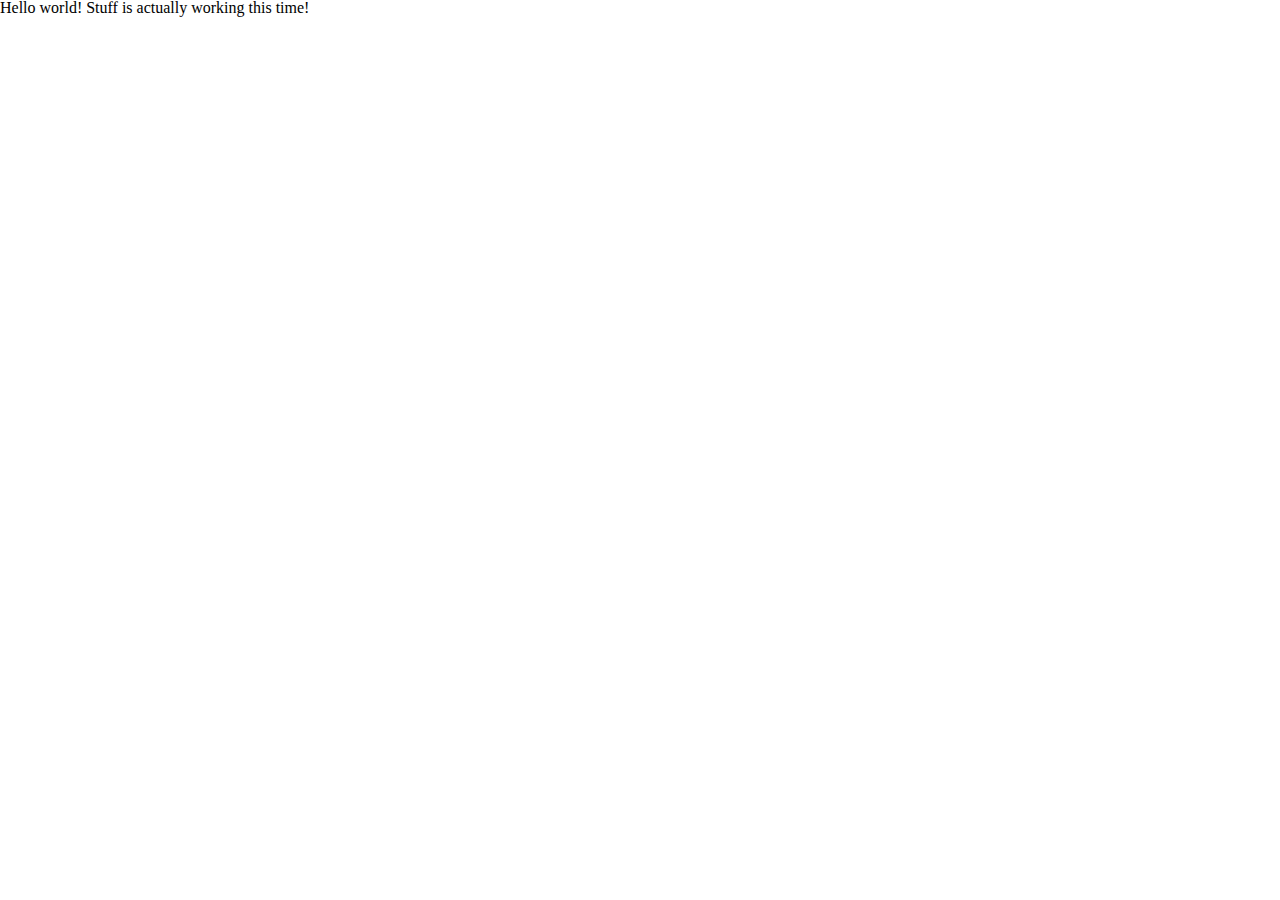
==== index.html @ 48675168 "Added Information to Files" ====
<!DOCTYPE html>
<html lang="en">
<head>
	<meta charset="UTF-8">
	<link rel="stylesheet" href="css/reset.css"></style>
	<link rel="stylesheet" href="css/main.css"></style>
	<title>Thames River Anglers Association</title>
</head>
<body>
	<main>
		<h1 class="hidden">hello world! Stuff is working!</h1>
		<h2>Hello world! Stuff is actually working this time!</h2>
	</main>
	
	<script src="js/main.js"></script>
</body>
</html>
---- css/main.css ----
.hidden
{
	display: none;
}
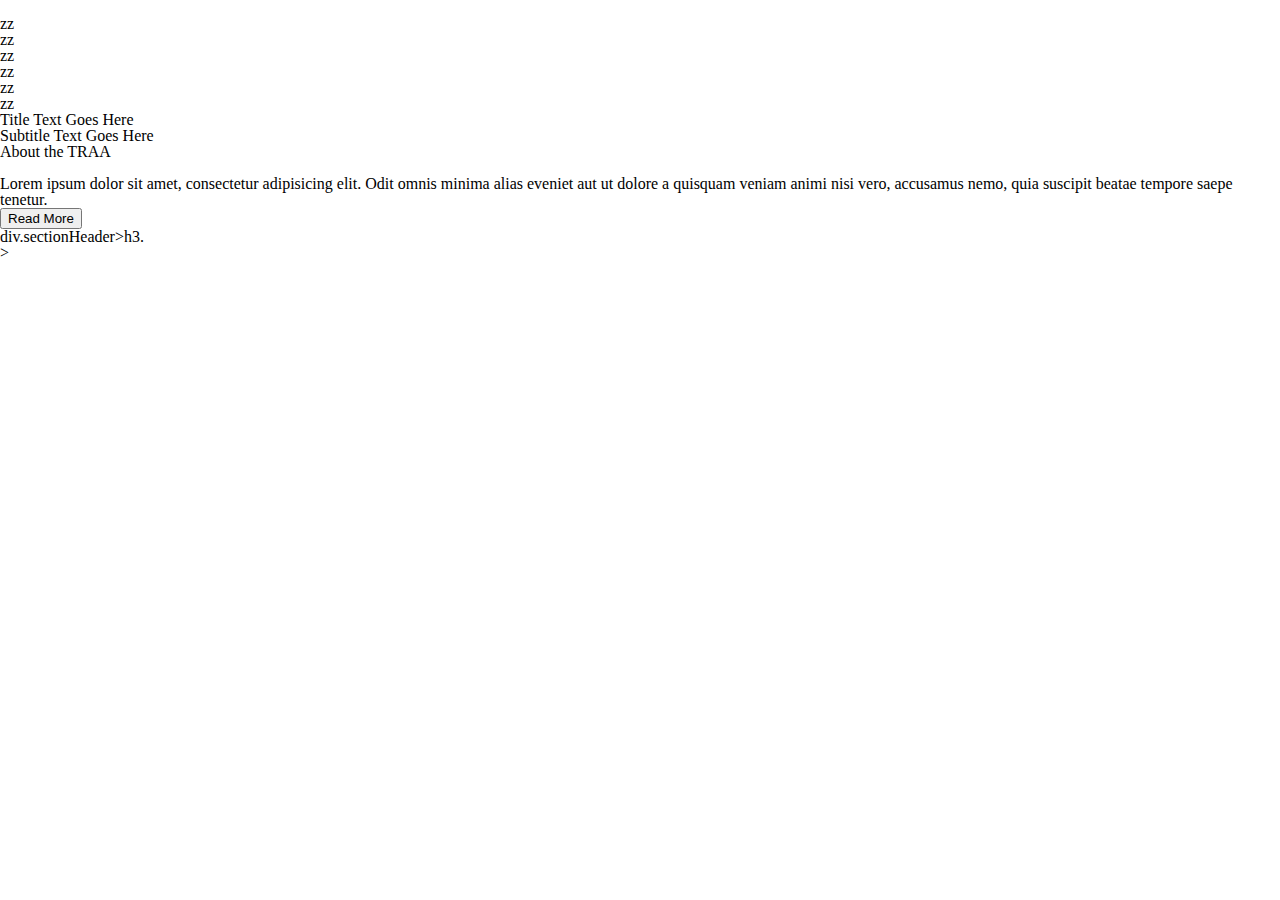
==== commit 3f06d029: "Adding Started HTML Files" ====
--- a/index.html
+++ b/index.html
@@ -8,8 +8,88 @@
 </head>
 <body>
 	<main>
-		<h1 class="hidden">hello world! Stuff is working!</h1>
-		<h2>Hello world! Stuff is actually working this time!</h2>
+<!-- CONTENT START -->
+		<h1 class="hidden">TRAA Header</h1>
+<!-- HEADER START -->
+		<header>
+			<div class="logoHeader">
+				<img src="" alt="" height="" width="">
+			</div>
+			<nav class="headerNav">
+				<h2 class="hidden">Header Navigation (Hamburger Menu)</h2>
+				<ul>
+					<li>zz</li>
+					<li>zz</li>
+					<li>zz</li>
+					<li>zz</li>
+					<li>zz</li>
+					<li>zz</li>
+				</ul>
+			</nav>
+			<div class="socialIconOne">
+				<h2 class="hidden">Facebook</h2>
+			</div>
+			<div class="socialIconTwo">
+				<h2 class="hidden">The Other One</h2>
+			</div>
+		</header>
+<!-- HEADER END -->
+		
+<!-- HERO IMAGE START -->
+		<section>
+			<div class="heroTitle">
+				<h2>Title Text Goes Here</h2>
+			</div>
+			<div class="heroSubtitle">
+				<h2>Subtitle Text Goes Here</h2>
+			</div>
+		</section>
+<!-- HERO IMAGE END -->
+
+<!-- ABOUT START -->
+		<section>
+			<h2 class="hidden">About Section</h2>
+				<div class="sectionHeader">
+					<h3 class="header">About the TRAA</h3>
+				</div>
+
+				<div class="featuredImage-L">
+					<img src="" alt="">
+				</div>
+
+				<div class="aboutSection">
+					<p>
+						Lorem ipsum dolor sit amet, consectetur adipisicing elit. Odit omnis minima alias eveniet aut ut dolore a quisquam veniam animi nisi vero, accusamus nemo, quia suscipit beatae tempore saepe tenetur.
+					</p>
+					<button>Read More</button>
+				</div>
+		</section>
+<!-- ABOUT END -->
+
+<!-- EVENTS START -->
+		<section>
+			div.sectionHeader>h3.
+		</section>
+<!-- EVENTS END -->
+
+<!-- MEMBERSHIPS START -->
+		<section>
+			
+		</section>
+<!-- MEMBERSHIPS END -->
+
+<!-- BUSINESSES START -->
+		<section>
+			
+		</section>
+<!-- BUSINESSES END -->
+
+<!-- FOOTER START -->
+		<footer>
+			
+		</footer>>
+<!-- FOOTER END -->
+
 	</main>
 	
 	<script src="js/main.js"></script>
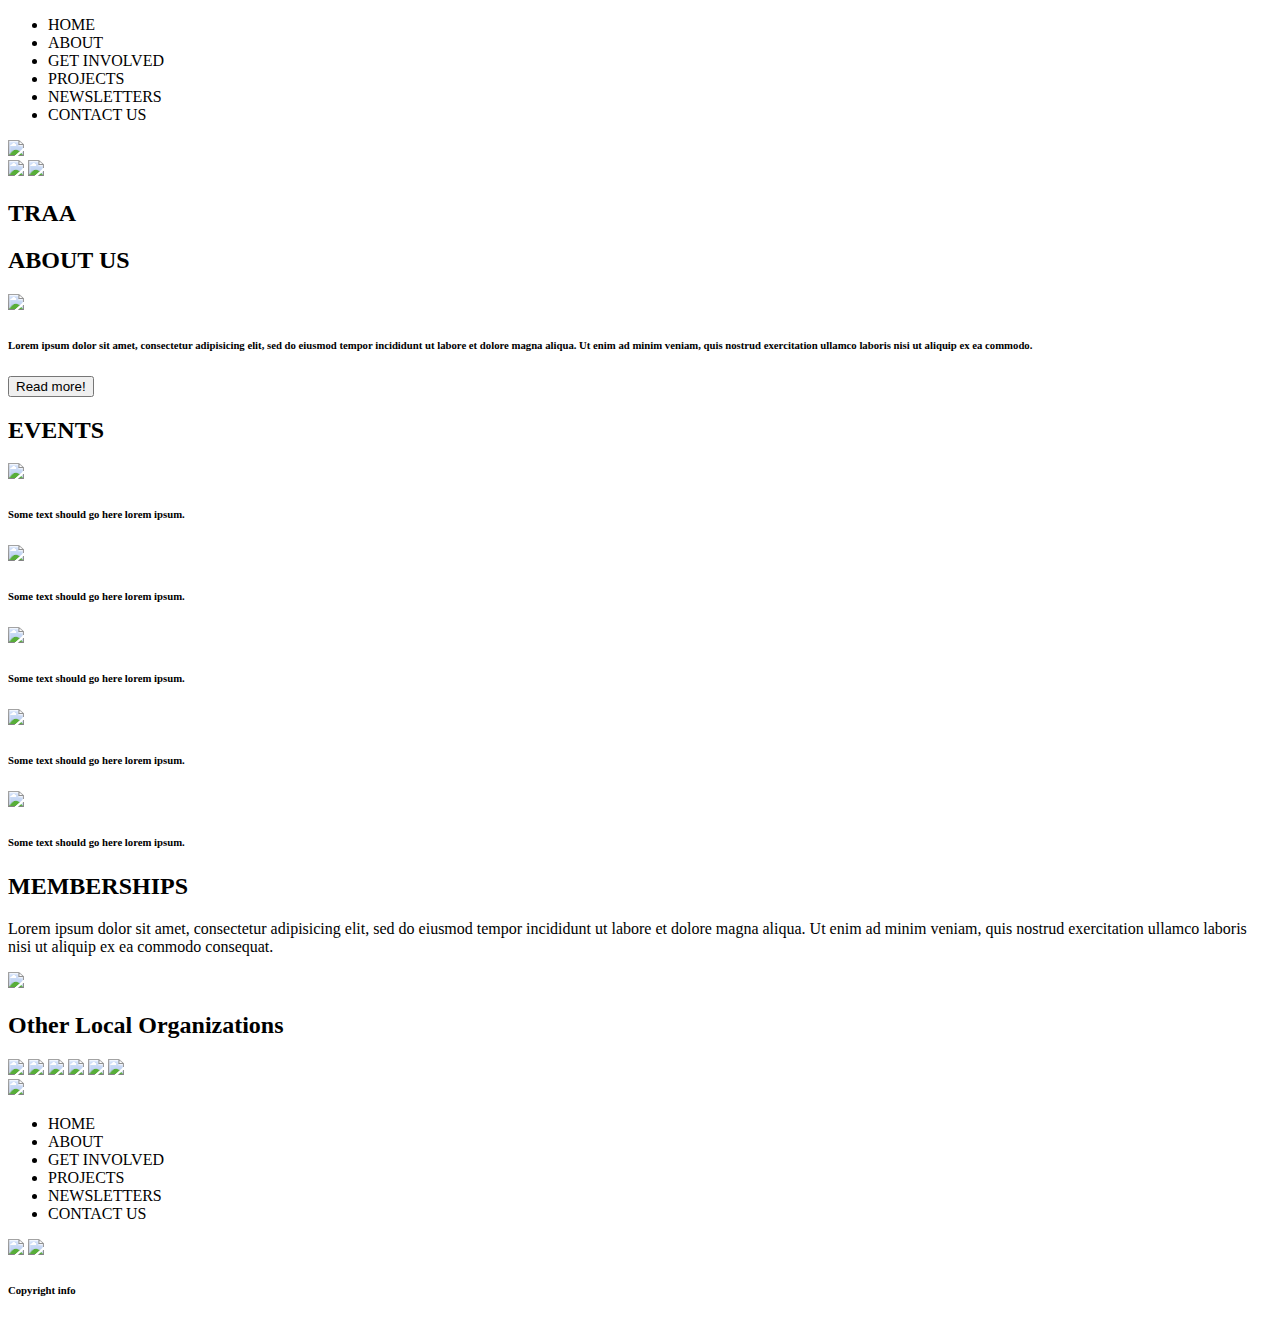
==== commit 439e4440: "6 HTML shells" ====
--- a/index.html
+++ b/index.html
@@ -1,97 +1,130 @@
 <!DOCTYPE html>
-<html lang="en">
+<html>
 <head>
-	<meta charset="UTF-8">
-	<link rel="stylesheet" href="css/reset.css"></style>
-	<link rel="stylesheet" href="css/main.css"></style>
-	<title>Thames River Anglers Association</title>
+	<title>TRAA</title>
 </head>
 <body>
-	<main>
-<!-- CONTENT START -->
-		<h1 class="hidden">TRAA Header</h1>
-<!-- HEADER START -->
-		<header>
-			<div class="logoHeader">
-				<img src="" alt="" height="" width="">
-			</div>
-			<nav class="headerNav">
-				<h2 class="hidden">Header Navigation (Hamburger Menu)</h2>
-				<ul>
-					<li>zz</li>
-					<li>zz</li>
-					<li>zz</li>
-					<li>zz</li>
-					<li>zz</li>
-					<li>zz</li>
-				</ul>
-			</nav>
-			<div class="socialIconOne">
-				<h2 class="hidden">Facebook</h2>
-			</div>
-			<div class="socialIconTwo">
-				<h2 class="hidden">The Other One</h2>
-			</div>
-		</header>
-<!-- HEADER END -->
-		
-<!-- HERO IMAGE START -->
-		<section>
-			<div class="heroTitle">
-				<h2>Title Text Goes Here</h2>
-			</div>
-			<div class="heroSubtitle">
-				<h2>Subtitle Text Goes Here</h2>
-			</div>
-		</section>
-<!-- HERO IMAGE END -->
+<!--HEADER-->
+<header>
+		<!--**this should be condensed**-->
+	<nav>
+		<ul>
+			<li>HOME</li>
+			<li>ABOUT</li>
+			<li>GET INVOLVED</li>
+			<li>PROJECTS</li>
+			<li>NEWSLETTERS</li>
+			<li>CONTACT US</li>
+		</ul>
+	</nav>
+	<div>
+		<li>
+			<img src="images/logo.png">
+		</li>
+	</div>
 
-<!-- ABOUT START -->
-		<section>
-			<h2 class="hidden">About Section</h2>
-				<div class="sectionHeader">
-					<h3 class="header">About the TRAA</h3>
-				</div>
+	<div>
+		<li>
+			<img src="images/social_media/facebook.png">
+			<img src="images/social_media/email.png">
+		</li>
+	</div>
+	<div>
+		<h2>TRAA</h2>
+	</div>
+</header>
+<!--MAIN-->
+	<div>
+		<h2>ABOUT US</h2>
+		<img src="images/whatever.png">
+		<h6>Lorem ipsum dolor sit amet, consectetur adipisicing elit, sed do eiusmod
+		tempor incididunt ut labore et dolore magna aliqua. Ut enim ad minim veniam,
+		quis nostrud exercitation ullamco laboris nisi ut aliquip ex ea commodo.</h6>
+		<button>Read more!</button>
+	</div>
+	
+	<!-- events carousel -->
+	<section>
+		<div>
+			<h2>EVENTS</h2>
+		</div>
 
-				<div class="featuredImage-L">
-					<img src="" alt="">
-				</div>
+		<div>
+			<img src="images/image1.pgn">
+			<h6>Some text should go here lorem ipsum.</h6>
+		</div>
+		<div>
+			<img src="images/image2.pgn">
+			<h6>Some text should go here lorem ipsum.</h6>
+		</div>
+		<div>
+			<img src="images/image3.pgn">
+			<h6>Some text should go here lorem ipsum.</h6>
+		</div>
+		<div>
+			<img src="images/image4.pgn">
+			<h6>Some text should go here lorem ipsum.</h6>
+		</div>
+		<div>
+			<img src="images/image5.pgn">
+			<h6>Some text should go here lorem ipsum.</h6>
+		</div>
+	</section>
 
-				<div class="aboutSection">
-					<p>
-						Lorem ipsum dolor sit amet, consectetur adipisicing elit. Odit omnis minima alias eveniet aut ut dolore a quisquam veniam animi nisi vero, accusamus nemo, quia suscipit beatae tempore saepe tenetur.
-					</p>
-					<button>Read More</button>
-				</div>
-		</section>
-<!-- ABOUT END -->
+	<!-- memberships info -->
+	<section>
+		<h2>MEMBERSHIPS</h2>
+		<div>
+			<p>Lorem ipsum dolor sit amet, consectetur adipisicing elit, sed do eiusmod
+			tempor incididunt ut labore et dolore magna aliqua. Ut enim ad minim veniam,
+			quis nostrud exercitation ullamco laboris nisi ut aliquip ex ea commodo
+			consequat.</p>
+		</div>
+		<div>
+			<img src="images/membership.png">
+		</div>
+	</section>
 
-<!-- EVENTS START -->
-		<section>
-			div.sectionHeader>h3.
-		</section>
-<!-- EVENTS END -->
+	<!-- other local organizations -->
+	<h2>Other Local Organizations</h2>
+	<div>
+		<!-- these should be links -->
+		<img src="images/logo1.png">
+		<img src="images/logo1.png">
+		<img src="images/logo1.png">
+		<img src="images/logo1.png">
+		<img src="images/logo1.png">
+		<img src="images/logo1.png">
+	</div>
+<!--FOOTER-->
+	<footer>
+		<div>
+			<img src="images/logo.png">
+		</div>
+		<div>
+			<ul>
+				<li>HOME</li>
+				<li>ABOUT</li>
+				<li>GET INVOLVED</li>
+				<li>PROJECTS</li>
+				<li>NEWSLETTERS</li>
+				<li>CONTACT US</li>
+			</ul>
+		</div>
+		<div>
+		<li>
+			<img src="images/social_media/facebook.png">
+			<img src="images/social_media/email.png">
+		</li>
+		</div>
+		<div>
+			<h6>Copyright info</h6>
+		</div>
+	</footer>
+</body>
+</html>
 
-<!-- MEMBERSHIPS START -->
-		<section>
-			
-		</section>
-<!-- MEMBERSHIPS END -->
 
-<!-- BUSINESSES START -->
-		<section>
-			
-		</section>
-<!-- BUSINESSES END -->
 
-<!-- FOOTER START -->
-		<footer>
-			
-		</footer>>
-<!-- FOOTER END -->
 
-	</main>
-	
-	<script src="js/main.js"></script>
-</body>
-</html>+
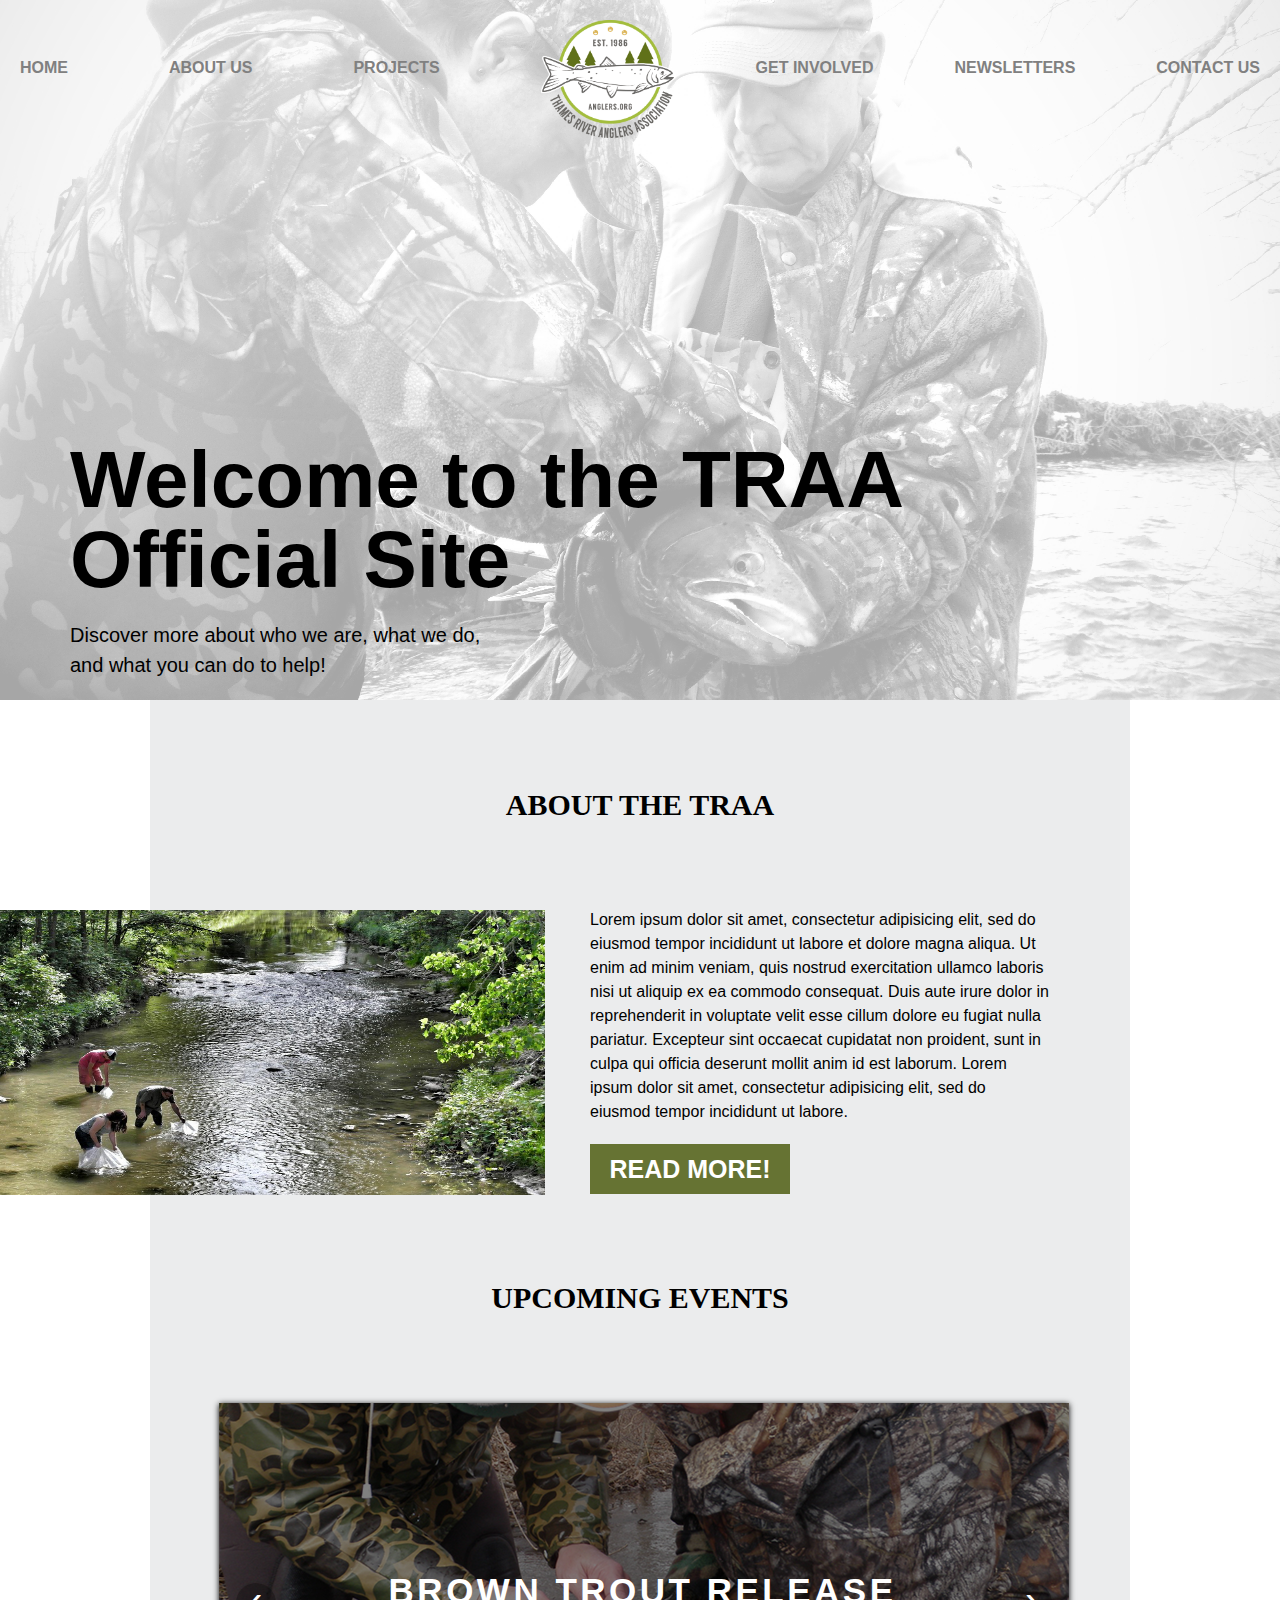
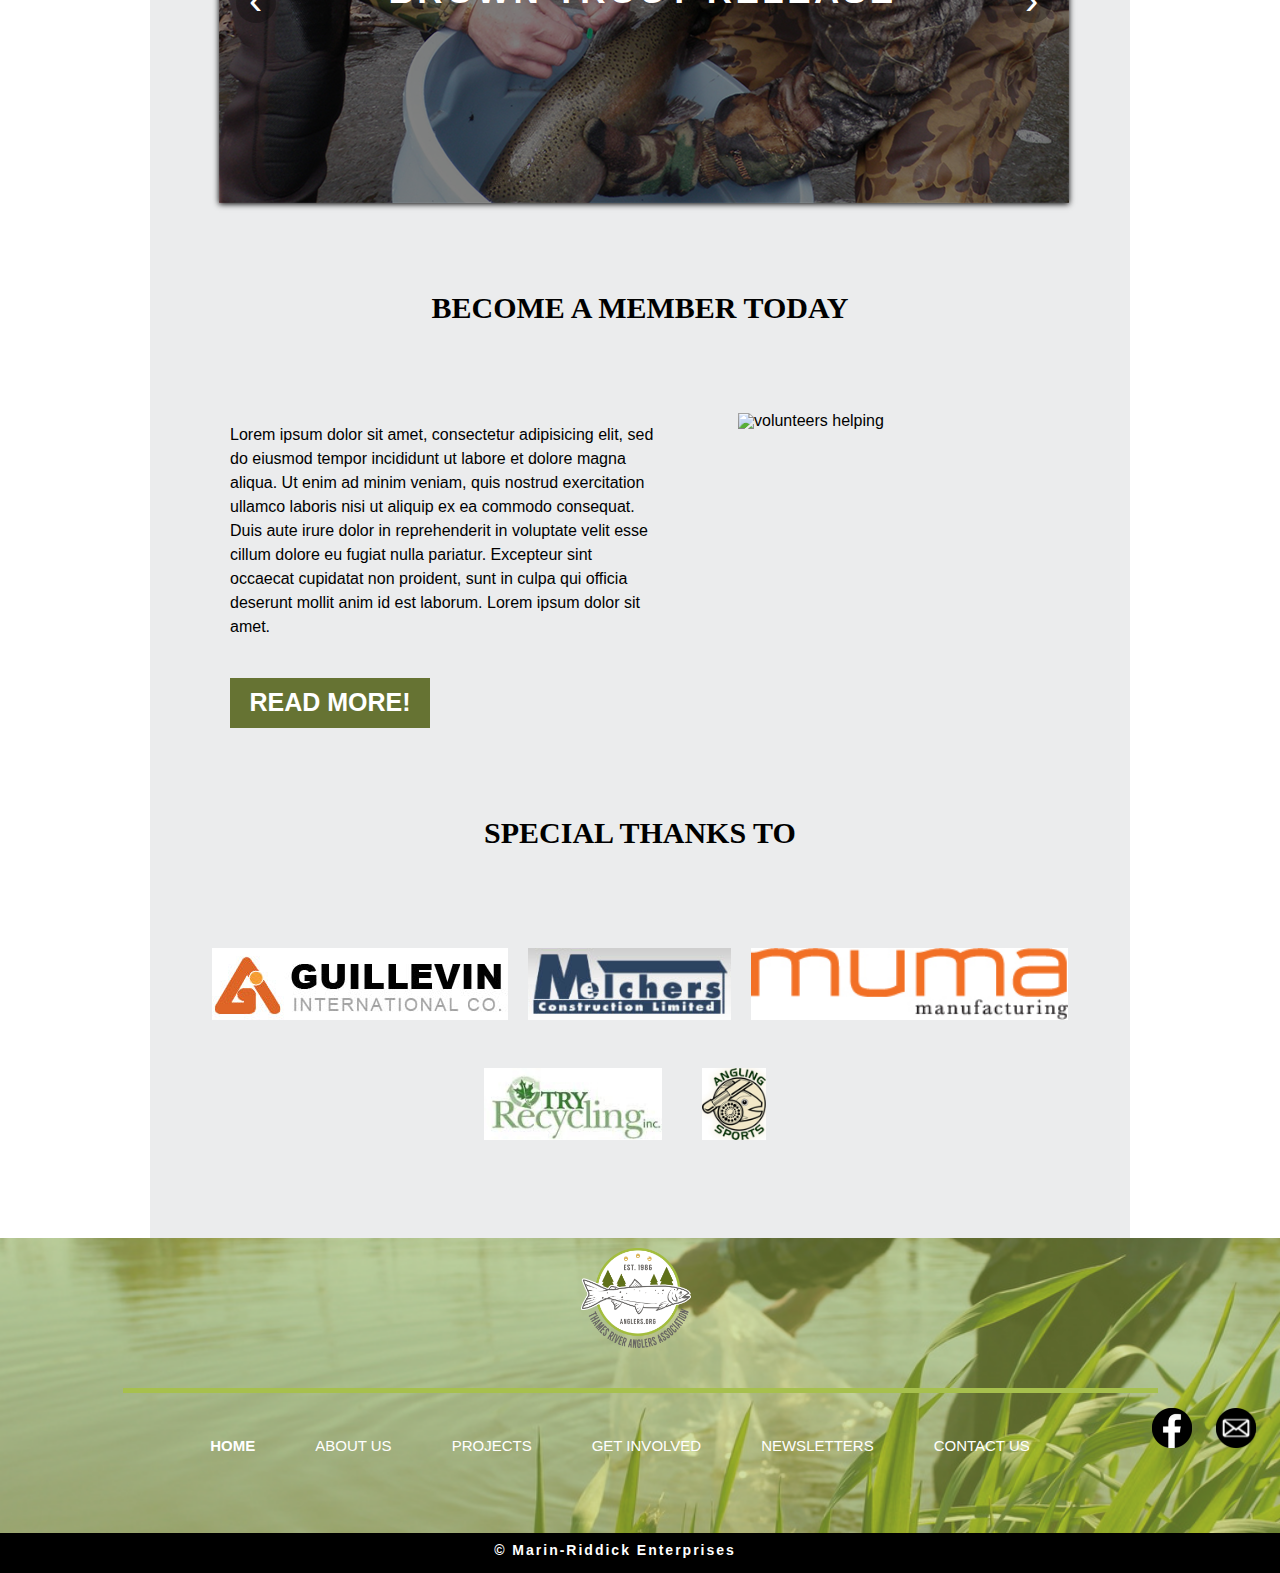
==== commit f6e09885: "Naming conventions + semantic tagging + minor errors fixed" ====
--- a/index.html
+++ b/index.html
@@ -1,130 +1,192 @@
 <!DOCTYPE html>
 <html>
-<head>
-	<title>TRAA</title>
+<head lang="en">
+	<title>Thames River Anglers Association</title>
+	<meta charset="UTF-8">
+	<link rel="stylesheet" type="text/css" href="css/reset.css">
+	<link rel="stylesheet" type="text/css" href="css/main.css">
+	<link rel="shortcut icon" type="image/png" href="images/traa_favicon.png"/>
 </head>
 <body>
-<!--HEADER-->
-<header>
-		<!--**this should be condensed**-->
+<main class="container">
+	<!--HEADER-->
+	<header class="header">
 	<nav>
-		<ul>
-			<li>HOME</li>
-			<li>ABOUT</li>
-			<li>GET INVOLVED</li>
-			<li>PROJECTS</li>
-			<li>NEWSLETTERS</li>
-			<li>CONTACT US</li>
+		<ul class="headerNav">
+				<li id="index"><a href="#">HOME</a></li>
+				<li id="about"><a href="about.html">ABOUT US</a></li>
+				<li id="projects">PROJECTS</li>
+				<a href="index.html">
+				<img class="logoHeader" src="images/traa_logo-MASTER.png" alt="TRAA logo">
+				</a>
+				<li>GET INVOLVED</li>
+				<li>NEWSLETTERS</li>
+				<li><a href="contactus.html">CONTACT US</a></li>
 		</ul>
 	</nav>
-	<div>
-		<li>
-			<img src="images/logo.png">
-		</li>
-	</div>
 
-	<div>
-		<li>
-			<img src="images/social_media/facebook.png">
-			<img src="images/social_media/email.png">
-		</li>
-	</div>
-	<div>
-		<h2>TRAA</h2>
-	</div>
-</header>
-<!--MAIN-->
-	<div>
-		<h2>ABOUT US</h2>
-		<img src="images/whatever.png">
-		<h6>Lorem ipsum dolor sit amet, consectetur adipisicing elit, sed do eiusmod
-		tempor incididunt ut labore et dolore magna aliqua. Ut enim ad minim veniam,
-		quis nostrud exercitation ullamco laboris nisi ut aliquip ex ea commodo.</h6>
-		<button>Read more!</button>
-	</div>
-	
-	<!-- events carousel -->
-	<section>
-		<div>
-			<h2>EVENTS</h2>
+		<!--social media icons
+		<div class="facebook">
+			<a href="https://www.facebook.com/groups/4TRAA/about/" target="_blank">
+				<img src="images/facebook.png" alt="facebook icon" >
+			</a>
 		</div>
+		<div class="email">
+			<a href="mailto:traa@anglers.org">
+				<img src="images/email_logo.png" alt="email icon">
+			</a>
+		</div> -->
 
-		<div>
-			<img src="images/image1.pgn">
-			<h6>Some text should go here lorem ipsum.</h6>
-		</div>
-		<div>
-			<img src="images/image2.pgn">
-			<h6>Some text should go here lorem ipsum.</h6>
-		</div>
-		<div>
-			<img src="images/image3.pgn">
-			<h6>Some text should go here lorem ipsum.</h6>
-		</div>
-		<div>
-			<img src="images/image4.pgn">
-			<h6>Some text should go here lorem ipsum.</h6>
-		</div>
-		<div>
-			<img src="images/image5.pgn">
-			<h6>Some text should go here lorem ipsum.</h6>
-		</div>
-	</section>
+		<h2 class="hero_title">Welcome to the TRAA <br> Official Site</h2>
+		<h4 class="hero_subtitle">Discover more about who we are, what we do, <br> and what you can do to help!</h4>
+	</header>
 
-	<!-- memberships info -->
-	<section>
-		<h2>MEMBERSHIPS</h2>
-		<div>
-			<p>Lorem ipsum dolor sit amet, consectetur adipisicing elit, sed do eiusmod
-			tempor incididunt ut labore et dolore magna aliqua. Ut enim ad minim veniam,
-			quis nostrud exercitation ullamco laboris nisi ut aliquip ex ea commodo
-			consequat.</p>
-		</div>
-		<div>
-			<img src="images/membership.png">
-		</div>
-	</section>
+	<!--MAIN-->
+		<section>
+			<h2 class="hidden">MAIN SECTION</h2>
+			<h2 class="about_title">ABOUT THE TRAA</h2>
+			<div class="about_featured_image">
+				<img src="images/home-about-featured_image.jpg" alt="volunteers cleaning the river">
+			</div>
+			<div class="container_about_text">
+				<h6>Lorem ipsum dolor sit amet, consectetur adipisicing elit, sed do eiusmod
+				tempor incididunt ut labore et dolore magna aliqua. Ut enim ad minim veniam,
+				quis nostrud exercitation ullamco laboris nisi ut aliquip ex ea commodo
+				consequat. Duis aute irure dolor in reprehenderit in voluptate velit esse
+				cillum dolore eu fugiat nulla pariatur. Excepteur sint occaecat cupidatat non
+				proident, sunt in culpa qui officia deserunt mollit anim id est laborum. Lorem ipsum dolor sit amet, consectetur adipisicing elit, sed do eiusmod
+				tempor incididunt ut labore.</h6>
+					<button class="about_button">
+						<a href="about.html">
+							<h5>READ MORE!</h5>
+						</a>
+					</button>
+				</div>
+			</div>
+		</section>
 
-	<!-- other local organizations -->
-	<h2>Other Local Organizations</h2>
-	<div>
-		<!-- these should be links -->
-		<img src="images/logo1.png">
-		<img src="images/logo1.png">
-		<img src="images/logo1.png">
-		<img src="images/logo1.png">
-		<img src="images/logo1.png">
-		<img src="images/logo1.png">
-	</div>
-<!--FOOTER-->
-	<footer>
-		<div>
-			<img src="images/logo.png">
-		</div>
-		<div>
-			<ul>
-				<li>HOME</li>
-				<li>ABOUT</li>
-				<li>GET INVOLVED</li>
-				<li>PROJECTS</li>
-				<li>NEWSLETTERS</li>
-				<li>CONTACT US</li>
-			</ul>
-		</div>
-		<div>
-		<li>
-			<img src="images/social_media/facebook.png">
-			<img src="images/social_media/email.png">
-		</li>
-		</div>
-		<div>
-			<h6>Copyright info</h6>
-		</div>
-	</footer>
+		<!-- events carousel -->
+		<section>
+			<h2 class="hidden">NEXT EVENTS</h2>
+			<h2 class="events_title">UPCOMING EVENTS</h2>
+			<div class="carousel_events">
+		        <input class="carousel-open" type="radio" id="carousel-1" name="carousel" aria-hidden="true" hidden="" checked="checked">
+		        <div class="carousel-item">
+		            <img src="images/projects-project_2_crs.png" alt="brown trout release">
+		            <h3>BROWN TROUT RELEASE</h3>
+		        </div>
+		        <input class="carousel-open" type="radio" id="carousel-2" name="carousel" aria-hidden="true" hidden="">
+		        <div class="carousel-item">
+		            <img src="images/projects-project_3_crs.JPG" alt="creek habitat project">
+		            <h3>CREEK HABITAT PROJECT</h3>
+		        </div>
+		        <input class="carousel-open" type="radio" id="carousel-3" name="carousel" aria-hidden="true" hidden="">
+		        <div class="carousel-item">
+		            <img src="images/projects-project_4_crs.JPG" alt="stream habitat work">
+		            <h3>STREAM HABITAT WORK</h3>
+		        </div>
+		        <label for="carousel-3" class="carousel-control prev control-1">‹</label>
+		        <label for="carousel-2" class="carousel-control next control-1">›</label>
+		        <label for="carousel-1" class="carousel-control prev control-2">‹</label>
+		        <label for="carousel-3" class="carousel-control next control-2">›</label>
+		        <label for="carousel-2" class="carousel-control prev control-3">‹</label>
+		        <label for="carousel-1" class="carousel-control next control-3">›</label>
+		    </div>
+			</section>
+
+		<!-- memberships info -->
+		<section>
+			<h2 class="hidden">MEMBERSHIP INFORMATION</h2>
+			<h2 class="membership_title">BECOME A MEMBER TODAY</h2>
+			<div class="container_memb_text">
+				<p>Lorem ipsum dolor sit amet, consectetur adipisicing elit, sed do eiusmod
+				tempor incididunt ut labore et dolore magna aliqua. Ut enim ad minim veniam,
+				quis nostrud exercitation ullamco laboris nisi ut aliquip ex ea commodo
+				consequat. Duis aute irure dolor in reprehenderit in voluptate velit esse
+				cillum dolore eu fugiat nulla pariatur. Excepteur sint occaecat cupidatat non
+				proident, sunt in culpa qui officia deserunt mollit anim id est laborum. Lorem ipsum dolor sit amet.</p>
+			</div>
+			<div class="memb_featured_image"> <img src="images/memberships-featured_image.jpg" alt="volunteers helping" ></div>
+			<button class="memb_button">
+					<a href="#">
+						<h5>READ MORE!</h5>
+					</a>
+			</button>
+		</section>
+
+		<!-- sponsors -->
+		<section>
+			<h2 class="hidden">Sponsor's publicity</h2>
+			<h2 class="local_title">SPECIAL THANKS TO</h2>
+			<div class="local_flexbox">
+				<div>
+					<a href="https://www.guillevin.com/default/" target="_blank">
+						<img id="guillevin" src="images/logo-guillevin.jpg" alt="Guillevin logo">
+					</a>
+				</div>
+				<div>
+					<a href="https://www.melchersconstruction.com/" target="_blank">
+						<img id="melchers" src="images/logo-melchers.jpg" alt="Melchers logo">
+					</a>
+				</div>
+				<div>
+					<a href="http://www.mumamanufacturing.com/" target="_blank">
+						<img id="muma" src="images/logo-muma.jpg" alt="Muma logo">
+					</a>
+				</div>
+			</div>
+			<div class="local_flexbox2">
+				<div>
+					<a href="http://tryrecycling.com/" target="_blank">
+						<img id="recycling" src="images/logo-try_recycling.jpg" alt="Try recycling logo">
+					</a>
+				</div>
+				<div>
+					<a href="https://anglingsports.ca/" target="_blank">
+						<img id="angling" src="images/logo-angling_sports.jpg" alt="Angling Sports logo">
+					</a>
+				</div>
+			</div>
+		</section>
+
+	<!--FOOTER-->
+		<footer class="footer">
+			<div class="footer_logo">
+				<a href="#">
+				<img src="images/traa_logo-MASTER.png" alt="TRAA logo">
+				</a>
+			</div>
+			<div class="footer_line_flex">
+				<div class="footer_line"></div> <!--footer division line-->
+			</div>
+		<!--footer navbar-->
+			<div class="footer_navbar">
+				<nav>
+					<ul>
+						<li class="selected_footer"><a href="#">HOME</a></li>
+						<li><a href="about.html">ABOUT US</a></li>
+						<li> PROJECTS</li>
+						<li>GET INVOLVED</li>
+						<li>NEWSLETTERS</li>
+						<li><a href="contactus.html">CONTACT US</a></li>
+					</ul>
+				</nav>
+			</div>
+
+			<div class="facebook_footer">
+			<a href="https://www.facebook.com/groups/4TRAA/about/" target="_blank">
+				<img src="images/facebook-footer.png" alt="facebook icon">
+			</a>
+			</div>
+			<div class="email_footer">
+			<a href="mailto:traa@anglers.org">
+				<img src="images/email_logo-footer.png" alt="email icon">
+			</a>
+			</div>
+			<div class="copyright">
+				<h6>© Marin-Riddick Enterprises</h6>
+			</div>
+		</footer>
+</main>
 </body>
 </html>
-
-
-
-
-
--- a/css/main.css
+++ b/css/main.css
@@ -0,0 +1,1011 @@
+
+/* container set up */
+
+body {
+	background-color: white;
+	font-family: Arial, sans-serif;
+}
+
+.container {
+	width: 980px;
+	margin: 0 auto;
+	background-color: #EBECED;
+}
+
+/* ----------INDEX------------ */
+
+.hidden {
+	display: none;
+}
+
+/* HEADER */
+
+.header {
+	background-image: url(../images/home-hero_image.png);
+	background-repeat: no-repeat;
+	background-size: cover;
+	margin-left: -50vw;
+	margin-right: -50vw;
+	max-width: 100vw;
+	position: relative;
+	left: 50%;
+	right: 50%;
+	width: 100vw;
+	height: 700px;
+}
+
+.logoHeader {
+	width: 134px;
+	height: 118px;
+	position: relative;
+	padding: 0px;
+}
+
+.headerNav {
+	display: flex;
+	flex-direction: row;
+	justify-content: space-between;
+	width: auto;
+	height: 100px;
+	font-family: sans-serif;
+	font-size: 16px;
+	padding: 20px;
+	color: #808080;
+	position: relative;
+	font-weight: bold;
+}
+
+#index, #about, #projects {
+	padding-right: 20px;
+}
+
+
+
+.headerNav li {
+	padding-top: 40px;
+	cursor: pointer;
+}
+
+.headerNav li:hover {
+  filter:drop-shadow(3px 3px 3px #BDBDBD);
+}
+
+.headerNav a {	
+  	color: #808080;
+  	text-decoration: none;
+}
+
+.headerNav li:visited, a:visited {	
+  	text-decoration: none;
+}
+/*
+.facebook img {
+ 	width: 40px;
+ 	height: 40px;
+ 	position: absolute;
+ 	left: 90%;
+ 	margin-top: -60px;
+ 	cursor: pointer;	
+}
+
+.facebook img:hover {	
+  	filter:drop-shadow(3px 3px 3px #5C5C5C);
+  	transition: all 0.2s ease;
+
+}
+
+.email img {
+ 	width: 40px;
+ 	height: 40px;
+ 	position: absolute;
+ 	left: 95%;
+ 	margin-top: -60px;
+ 	cursor: pointer;
+}
+
+.email img:hover {	
+  	filter:drop-shadow(3px 3px 3px #5C5C5C);
+  	transition: all 0.2s ease;
+}
+*/
+
+.hero_title {
+	font-size: 80px;
+	text-align: left;
+	padding-left: 20px;
+	color: black;
+	font-weight: bold;
+	margin-top: 300px;
+	margin-left: 50px;
+}
+
+.hero_subtitle {
+	font-size: 20px;
+	text-align: left;
+	padding-left: 20px;
+	color: black;
+	margin-top: 20px;
+	margin-left: 50px;
+	line-height: 1.5em;
+}
+
+
+/* MAIN */
+
+/* about */
+
+.about_title {
+	color: black;
+	font-size: 30px;
+	font-weight: bold;
+	text-align: center;
+	margin: 90px 0 90px 0;
+	font-family: Georgia, serif;
+}
+
+.about_featured_image img {
+	width: 640px;
+	height: 285px;
+	position: relative;
+	left: -25%;
+}
+
+.container_about_text {
+	width: 520px;
+	height: 285px;
+	position: relative;
+	margin-top: -290px;
+ 	margin-left: 410px;
+}
+
+.container_about_text h6 {
+	color: black;
+	font-size: 16px;
+	text-align: left;
+	padding: 0px 30px 0 30px;
+	line-height: 1.5em;
+}
+
+.about_button {
+	width: 200px;
+	height: 50px;
+	background-color: #667333;
+	margin: 20px 0 0 30px;
+	cursor: pointer;
+	border: none;
+}
+
+.about_button h5 {
+	color: white;
+	font-weight: bold;
+	font-size: 25px;
+	text-align: center;
+}
+
+.about_button:hover {	
+  	filter:drop-shadow(4px 4px 4px black);
+  	transition: all 0.2s ease-out;
+}
+
+.about_button a {	
+  	color: white;
+  	text-decoration: none;
+
+}
+
+.about_button a:visited {	
+  	color: white;
+  	text-decoration: none;
+
+}
+
+/* events */
+
+.events_title {
+	color: black;
+	font-size: 30px;
+	font-weight: bold;
+	text-align: center;
+	margin: 90px 0 90px 0;
+	font-family: Georgia, serif;
+}
+
+/* carousel */
+
+.carousel_events {
+    position: relative;
+    box-shadow: 0px 1px 6px black;
+    left: 7%; 
+    width: 850px;
+}
+
+.carousel-open:checked + .carousel-item {
+    position: static;
+    opacity: 100;
+}
+
+.carousel-item {
+    position: absolute;
+    opacity: 0;
+    -webkit-transition: opacity 0.6s ease-out;
+    transition: opacity 0.6s ease-out;
+}
+
+.carousel-item img {
+    display: block;
+    height: auto;
+    cursor: pointer;
+    filter: brightness(50%);
+}
+
+.carousel-item h3 {
+	font-size: 35px;
+	text-align: center;
+	position: absolute;
+	margin-top: -230px;
+	margin-left: 20%;
+	color: white;
+	font-weight: bold;
+	letter-spacing: .1em;
+}
+
+
+.carousel-control { /* carousel arrows*/
+    background: rgba(0, 0, 0, 0.28);
+    border-radius: 50%;
+    color: white;
+    cursor: pointer;
+    display: none;
+    font-size: 40px; 
+    height: 40px;
+    line-height: 35px;
+    position: absolute;
+    top: 50%;
+    -webkit-transform: translate(0, -50%);
+    cursor: pointer;
+    -ms-transform: translate(0, -50%);
+    transform: translate(0, -50%);
+    text-align: center;
+    width: 40px;
+    z-index: 10;
+}
+
+.carousel-control.prev {
+    left: 2%;
+}
+
+.carousel-control.next {
+    right: 2%;
+}
+
+.carousel-control:hover {
+    background: rgba(0, 0, 0, 0.8);
+    color: #aaaaaa;
+}
+
+#carousel-1:checked ~ .control-1,
+#carousel-2:checked ~ .control-2,
+#carousel-3:checked ~ .control-3 {
+    display: block;
+}
+
+
+/* memberships info */
+.membership_title {
+	color: black;
+	font-size: 30px;
+	font-weight: bold;
+	text-align: center;
+	margin: 90px 0 90px 0;
+	font-family: Georgia, serif;
+}
+
+
+.container_memb_text {
+	width: 520px;
+	height: 255px;
+	position: relative;
+	margin-left: 20px;
+}
+
+.container_memb_text p {
+	color: black;
+	font-size: 16px;
+	text-align: left;
+	padding: 10px 30px 0 60px;
+	line-height: 1.5em;
+}
+
+.memb_featured_image {
+	width: 622px;
+	height: 285px;
+	position: relative;
+	right: -60%;
+	margin-top: -255px;
+}
+
+
+.memb_button {
+	width: 200px;
+	height: 50px;
+	background-color: #667333;
+	position: relative;
+	margin-left: 80px;
+	margin-top: -50px;
+	cursor: pointer;
+	border: none;
+}
+
+.memb_button h5 {
+	color: white;
+	font-weight: bold;
+	font-size: 25px;
+	text-align: center;
+}
+
+.memb_button:hover {	
+  	filter:drop-shadow(4px 4px 4px black);
+   	transition: all 0.2s ease-out;
+}
+
+.memb_button a {	
+  	color: white;
+  	text-decoration: none;
+
+}
+
+.memb_button a:visited {	
+  	color: white;
+  	text-decoration: none;
+}
+
+/* sponsors */
+.local_title {
+	color: black;
+	font-size: 30px;
+	font-weight: bold;
+	text-align: center;
+	margin: 90px 0 90px 0;
+	font-family: Georgia, serif;
+}
+
+.local_flexbox {
+	display: flex;
+	flex-direction: row;
+	justify-content: center;
+}
+
+.local_flexbox img {
+	margin: 10px;
+	position: relative;
+	flex-wrap: wrap;
+	cursor: pointer;
+}
+
+.local_flexbox2 {
+	display: flex;
+	flex-direction: row;
+	justify-content: center;
+	margin-bottom: 90px;
+	margin-top: 30px;
+}
+
+.local_flexbox2 img {
+	margin: 5px;
+	padding-right: 30px;
+	position: relative;
+	flex-wrap: wrap;
+}
+
+#guillevin {
+	width: 296px; 
+	height: 72px;
+}
+
+#melchers {
+	width: 203px; 
+	height: 72px;
+}
+
+#muma {
+	width: 317px; 
+	height: 72px;
+}
+
+#recycling {
+	width: 178px; 
+	height: 72px;
+}
+
+#angling {
+	width: 64px; 
+	height: 72px;
+}
+
+/* FOOTER */
+
+.footer {
+	background-image: url(../images/footer_bg.png);
+	background-repeat: no-repeat;
+	background-size: cover;
+	margin-left: -50vw;
+	margin-right: -50vw;
+	max-width: 100vw;
+	position: relative;
+	left: 50%;
+	right: 50%;
+	width: 100vw;
+	height: 300px;
+}
+
+/* logo */
+
+.footer_logo img {
+	width: 110px;
+	height: 100px;
+	position: absolute;
+  	left: 50%;
+  	margin-top: 10px;
+ 	margin-left: -59px;
+ 	cursor: pointer;
+}
+
+/* line */
+
+.footer_line_flex {
+	display: flex;
+	flex-direction: row;
+	justify-content: center;
+}
+
+.footer_line {
+	background-color: #a7c04d;
+	width: 1035px;
+	height: 5px;
+	margin-top: 150px;
+	position: absolute;
+}
+
+/* footer navbar */
+
+.footer_navbar ul {
+	display: flex;
+	flex-direction: row;
+	justify-content: center;
+	margin: 5px;
+	margin-top: 190px;
+}
+
+.footer_navbar li {
+	padding: 10px 50px 10px 10px;
+	color: white;
+	font-size: 15px;
+	cursor: pointer;
+}
+
+.footer_navbar li:hover {
+	filter:drop-shadow(3px 3px 3px #5C5C5C);
+  	transition: all 0.2s ease-out;
+}
+
+.footer_navbar a {	
+  	color: white;
+  	text-decoration: none;
+
+}
+
+.footer_navbar a:visited {	
+  	color: white;
+  	text-decoration: none;
+
+}
+
+.selected_footer {
+	font-weight: bold;
+}
+
+/* footer social media */
+
+.facebook_footer img {
+ 	width: 40px;
+ 	height: 40px;
+ 	position: absolute;
+ 	left: 90%;
+ 	margin-top: -60px;
+ 	cursor: pointer;	
+}
+
+.facebook_footer img:hover {	
+  	filter:drop-shadow(3px 3px 3px #5C5C5C);
+  	transition: all 0.2s ease-out;
+}
+
+.email_footer img {
+ 	width: 40px;
+ 	height: 40px;
+ 	position: absolute;
+ 	left: 95%;
+ 	margin-top: -60px;
+ 	cursor: pointer;
+}
+
+.email_footer img:hover {	
+  	filter:drop-shadow(3px 3px 3px #5C5C5C);
+   	transition: all 0.2s ease-out;
+}
+
+/* copyrights */
+
+.copyright {
+	background-color: black;
+	margin-left: -50vw;
+	margin-right: -50vw;
+	max-width: 100vw;
+	position: relative;
+	left: 50%;
+	right: 50%;
+	width: 100vw;
+	height: 40px;
+	margin-top: 70px;
+}
+
+.copyright h6 {
+	font-size: 14px;
+	color: white;
+	padding: 10px 50px 10px 0;
+	text-align: center;
+	font-weight: bold;
+	letter-spacing: 2px;
+}
+
+
+
+/* ----------ABOUT------------ */
+
+/* title */
+
+.about_background {
+	background-image: url(../images/about-about_section_bg.png); /*CHANGE OPACITY*/
+	width: 980px;
+	height: 185px;
+}
+
+.about_background h2 {
+	color: white;
+	font-size: 30px;
+	font-weight: bold;
+	text-align: center;
+	padding-top: 75px;
+	font-family: Georgia, serif;
+}
+
+/* description */
+
+.about_description {
+	width: 835px;
+	height: 400px;
+	margin: 20px 0 20px 70px;
+}
+
+.about_description p {
+	color: black;
+	font-size: 14px;
+	text-align: left;
+	padding: 40px 30px 0 30px;
+	line-height: 1.5em;
+}
+
+/* projects (accordion) */
+
+.project_one {
+	background-image: url(../images/about-project_1.png);
+	background-repeat: no-repeat;
+	background-size: cover;
+	margin-left: -50vw;
+	margin-right: -50vw;
+	max-width: 100vw;
+	position: relative;
+	left: 50%;
+	right: 50%;
+	width: 100vw;
+	height: 280px;
+}
+
+.project_one h3 {
+	color: white;
+	font-size: 20px;
+	font-weight: bold;
+	text-align: center;
+	padding-top: 100px;
+}
+
+.project_one h6 {
+	color: white;
+	font-size: 20px;
+	text-align: center;
+	padding-top: 20px;
+	letter-spacing: 2px;
+}
+
+.project_two {
+	background-image: url(../images/about-project_2.png);
+	background-repeat: no-repeat;
+	background-size: cover;	
+	margin-left: -50vw;
+	margin-right: -50vw;
+	max-width: 100vw;
+	position: relative;
+	left: 50%;
+	right: 50%;
+	width: 100vw;
+	height: 280px;
+	margin-top: 10px;
+}
+
+.project_two h3 {
+	color: white;
+	font-size: 20px;
+	font-weight: bold;
+	text-align: center;
+	padding-top: 100px;
+}
+
+.project_two h6 {
+	color: white;
+	font-size: 20px;
+	text-align: center;
+	padding-top: 20px;
+	letter-spacing: 2px;
+}
+
+.accordion > input[type="checkbox"] {
+  position: absolute;
+  left: -100vw;
+}
+
+.accordion .content {
+  overflow-y: hidden;
+  height: 0;
+  transition: all 0.3s ease;
+}
+
+.accordion > input[type="checkbox"]:checked ~ .content {
+  height: auto;
+  overflow: visible;
+}
+
+.accordion label {
+  display: block;
+}
+
+.accordion {
+  margin-bottom: 2em;
+}
+
+.accordion > input[type="checkbox"]:checked ~ .content {
+  padding: 55px;
+}
+
+.accordion {
+  margin: 0;
+  font-size: 1.125em;
+  line-height: 1.2em;
+}
+
+.accordion label {
+  color: #333;
+  cursor: pointer;
+  font-weight: normal;
+  padding: 15px;
+}
+
+.accordion > input[type="checkbox"]:checked ~ label:before {
+  content: "\f078";
+}
+
+/* meet the team */
+
+.team_title {
+	color: black;
+	font-size: 30px;
+	font-weight: bold;
+	text-align: center;
+	margin: 90px 0 90px 0;
+	font-family: Georgia, serif;
+}
+
+.members_flexbox1 {
+	display: flex;
+	flex-direction: row;
+	justify-content: center;
+}
+
+.members_flexbox2 {
+	display: flex;
+	flex-direction: row;
+	justify-content: center;
+}
+
+.members_flexbox3 {
+	display: flex;
+	flex-direction: row;
+	justify-content: center;
+}
+
+.member1_image {
+	margin-right: 40px;
+    border-radius: 50%
+}
+
+
+.member1 h4 {
+	color: black;
+	font-size: 20px;
+	font-weight: bold;
+	text-align: center;
+	margin-right: 120px;
+	padding-top: 20px;
+}
+
+.member1 h5, h6 {
+	font-size: 16px;
+}
+
+.member2_image {
+	margin-right: 40px;
+	margin-bottom: 60px;
+    border-radius: 50%
+}
+
+
+.member2 h4 {
+	color: black;
+	font-size: 20px;
+	font-weight: bold;
+	text-align: center;
+	padding-top: 20px;
+}
+
+.member2 h5, h6 {
+	font-size: 16px;
+}
+
+.member3_image {
+	margin-right: 40px;
+	border-radius: 50%
+}
+
+
+.member3 h4 {
+	color: black;
+	font-size: 20px;
+	font-weight: bold;
+	text-align: center;
+	margin-right: 120px;
+	padding-top: 20px;
+}
+
+.member3 h5, h6 {
+	font-size: 16px;
+}
+
+.member4_image {
+	margin-right: 40px;
+	margin-bottom: 60px;
+	border-radius: 50%
+}
+
+
+.member4 h4 {
+	color: black;
+	font-size: 20px;
+	font-weight: bold;
+	text-align: center;
+	padding-top: 20px;
+}
+
+.member4 h5, h6 {
+	font-size: 16px;
+}
+
+.member5_image {
+	margin-right: 40px;
+	border-radius: 50%
+}
+
+
+.member5 h4 {
+	color: black;
+	font-size: 20px;
+	font-weight: bold;
+	text-align: center;
+	margin-right: 120px;
+	padding-top: 20px;
+}
+
+.member5 h5, h6 {
+	font-size: 16px;
+}
+
+.member6_image {
+	margin-right: 40px;
+	margin-bottom: 60px;
+	border-radius: 50%
+}
+
+
+.member6 h4 {
+	color: black;
+	font-size: 20px;
+	font-weight: bold;
+	text-align: center;
+	padding-top: 20px;
+}
+
+.member6 h5, h6 {
+	font-size: 16px;
+}
+
+
+/* membership info*/
+
+.membership_title {
+	color: black;
+	font-size: 30px;
+	font-weight: bold;
+	text-align: center;
+	margin: 90px 0 90px 0;
+	font-family: Georgia, serif;
+}
+
+.membership_featured_image img {
+	width: 640px;
+	height: 285px;
+	position: relative;
+	left: -25%;
+}
+
+.container_membership_text {
+	width: 520px;
+	height: 285px;
+	position: relative;
+	margin-top: -290px;
+ 	margin-left: 410px;
+ 	margin-bottom: 60px;
+}
+
+.container_membership_text h6 {
+	color: black;
+	font-size: 16px;
+	text-align: left;
+	padding: 0px 30px 0 30px;
+	line-height: 1.5em;
+}
+
+.membership_button {
+	width: 200px;
+	height: 50px;
+	background-color: #667333;
+	margin: 20px 0 0 30px;
+	cursor: pointer;
+	border: none;
+}
+
+.membership_button h5 {
+	color: white;
+	font-weight: bold;
+	font-size: 25px;
+	text-align: center;
+}
+
+.membership_button:hover {	
+  	filter:drop-shadow(4px 4px 4px black);
+   	transition: all 0.2s ease-out;
+}
+
+.membership_button a {	
+  	color: white;
+  	text-decoration: none;
+
+}
+
+.membership_button a:visited {	
+  	color: white;
+  	text-decoration: none;
+
+}
+
+/* ----------CONTACT US------------ */
+
+
+.contact_title {
+	color: black;
+	font-size: 30px;
+	font-weight: bold;
+	text-align: center;
+	margin: 90px 0 20px 0;
+	font-family: Georgia, serif;
+}
+
+
+.contact_description h6 {
+	font-size: 16px;
+	line-height: 1.5em;
+	text-align: center;
+	padding: 20px 45px 90px 45px;
+}
+
+/* contact map */
+
+.contact_map {
+	background-color: black;
+	margin-left: -50vw;
+	margin-right: -50vw;
+	max-width: 100vw;
+	position: relative;
+	left: 50%;
+	right: 50%;
+	width: 100vw;
+	height: 450px;
+}
+
+/* contact form */
+
+.contact_form {
+  margin-top: 60px;
+  font-weight: bold;
+  margin-left: 20%;
+}
+
+
+.contact_form input, textarea  {
+  font-size: 14px;
+  margin-top: 20px;
+  margin-bottom: 20px;
+  padding: 10px;
+  width: 600px;
+  height: 10px;
+  background-color: white;
+  display: block;
+  color: black;
+  border: white;
+}
+
+#message {
+  font-size: 14px;
+  margin-top: 20px;
+  margin-bottom: 20px;
+  padding: 10px;
+  width: 600px;
+  height: 150px;
+  background-color: white;
+  display: block;
+  color: black;
+  border: white;
+}
+
+#submit {
+  font-size: 20px;
+  margin-top: 20px;
+  margin-bottom: 20px;
+  padding: 5px;
+  width: 120px;
+  height: 40px;
+  display: block;
+  color: white;
+  border: white;
+  font-weight: bold;
+  background-color: #667333; 
+  cursor: pointer;
+}
+
+#submit:hover {
+	background-color: white;
+	color: #667333;
+	filter:drop-shadow(3px 3px 3px #5C5C5C);
+	transition: all 0.3s ease;
+}
+
+
+
+
